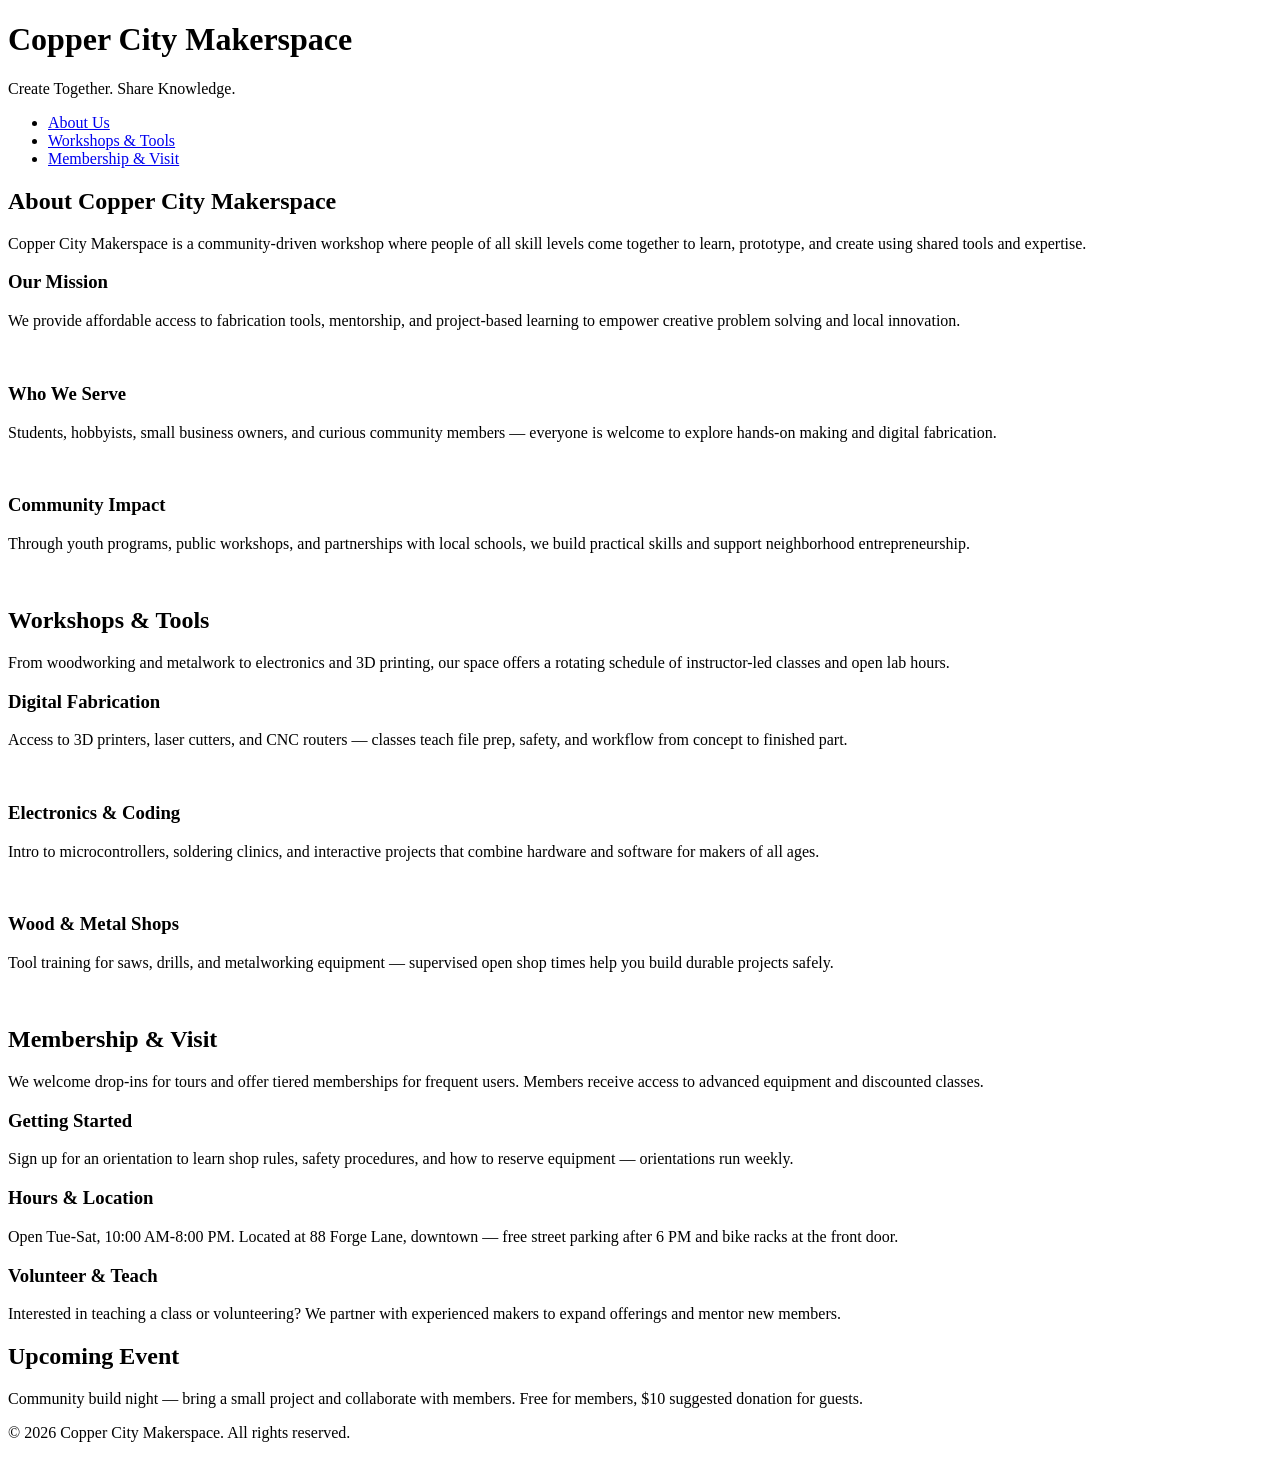
==== index.html @ f1df3cf2 "Added new pages" ====
<!DOCTYPE html>
<html lang="en">
<head>
    <meta charset="UTF-8">
    <meta name="viewport" content="width=device-width, initial-scale=1.0">
    <link rel="stylesheet" href="styles.css">
    <title>Copper City Makerspace</title>
</head>
<body>
    <header>
        <h1>Copper City Makerspace</h1>
        <p>Create Together. Share Knowledge.</p>
    </header>
<nav>
    <ul>
        <li><a href="about.html">About Us</a></li>
        <li><a href="workshops.html">Workshops & Tools</a></li>
        <li><a href="memberships.html">Membership & Visit</a></li>
    </ul>
</nav>
<main>
    <section id="about">
        <h2>About Copper City Makerspace</h2>
        <p>Copper City Makerspace is a community-driven workshop where people of all skill levels come together to learn, prototype, and create using shared tools and expertise.</p>
        <div class="card-row">
            <section>
                <h3>Our Mission</h3>
                <p>We provide affordable access to fabrication tools, mentorship, and project-based learning to empower creative problem solving and local innovation.</p>
                <img src="images/engineering.jpg" alt="" width="300">
            </section>
            <section>
                <h3>Who We Serve</h3>
                <p>Students, hobbyists, small business owners, and curious community members — everyone is welcome to explore hands-on making and digital fabrication.</p>
                <img src="images/ideation.jpg" alt="" width="300">
            </section>
            <section>
                <h3>Community Impact</h3>
                <p>Through youth programs, public workshops, and partnerships with local schools, we build practical skills and support neighborhood entrepreneurship.</p>
                <img src="images/storytelling.jpg" alt="" width="300">
            </section>
        </div>
    </section>
    <section id="workshops">
        <h2>Workshops & Tools</h2>
        <p>From woodworking and metalwork to electronics and 3D printing, our space offers a rotating schedule of instructor-led classes and open lab hours.</p>
        <div class="card-row">
            <section>
                <h3>Digital Fabrication</h3>
                <p>Access to 3D printers, laser cutters, and CNC routers — classes teach file prep, safety, and workflow from concept to finished part.</p>
                <img src="images/3Dprinter.jpg" alt="" width="300">
            </section>
            <section>
                <h3>Electronics & Coding</h3>
                <p>Intro to microcontrollers, soldering clinics, and interactive projects that combine hardware and software for makers of all ages.</p>
                <img src="images/microcontroller.jpg" alt="" width="300">
            </section>
            <section>
                <h3>Wood & Metal Shops</h3>
                <p>Tool training for saws, drills, and metalworking equipment — supervised open shop times help you build durable projects safely.</p>
                <img src="images/metalworking.jpg" alt="" width="300">
            </section>
        </div>
    </section>
    <section id="memberships">
        <h2>Membership & Visit</h2>
        <p>We welcome drop-ins for tours and offer tiered memberships for frequent users. Members receive access to advanced equipment and discounted classes.</p>
        <div class="card-row"> 
            <section>
                <h3>Getting Started</h3>
                <p>Sign up for an orientation to learn shop rules, safety procedures, and how to reserve equipment — orientations run weekly.</p>
            </section>
            <section>
                <h3>Hours & Location</h3>
                <p>Open Tue-Sat, 10:00 AM-8:00 PM. Located at 88 Forge Lane, downtown — free street parking after 6 PM and bike racks at the front door.</p>
            </section>
            <section>
                <h3>Volunteer & Teach</h3>
                <p>Interested in teaching a class or volunteering? We partner with experienced makers to expand offerings and mentor new members.</p>
            </section>
        </div>
    </section>
</main>
<aside>
    <h2>Upcoming Event</h2>
    <p>Community build night — bring a small project and collaborate with members. Free for members, $10 suggested donation for guests.</p>
</aside>
<footer>
    <p>&copy; 2026 Copper City Makerspace. All rights reserved.</p>
</footer>
</body>
</html>
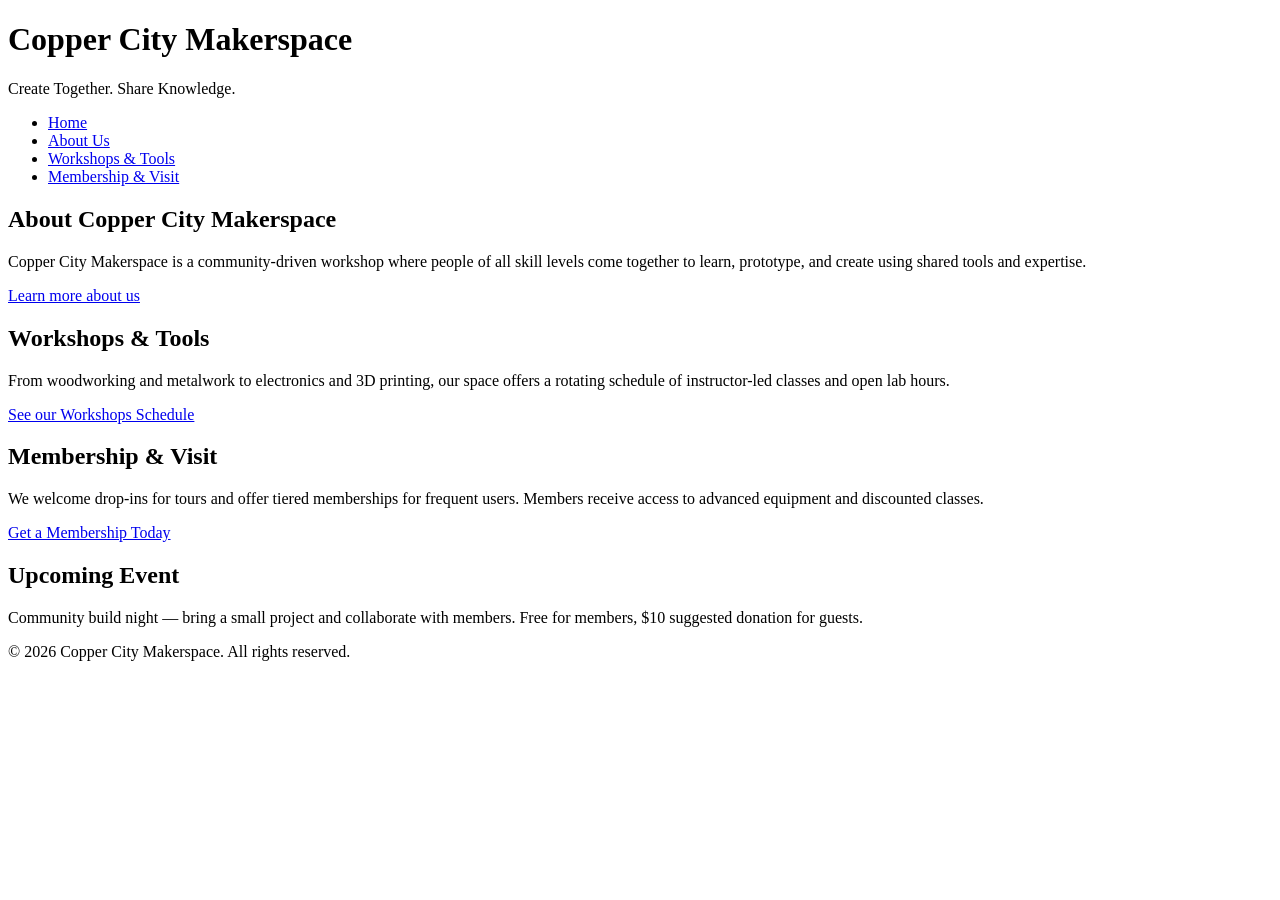
==== commit 5928a7b8: "Next iteration of HTML complete" ====
--- a/index.html
+++ b/index.html
@@ -13,6 +13,7 @@
     </header>
 <nav>
     <ul>
+        <li><a href="index.html">Home</a></li>
         <li><a href="about.html">About Us</a></li>
         <li><a href="workshops.html">Workshops & Tools</a></li>
         <li><a href="memberships.html">Membership & Visit</a></li>
@@ -22,62 +23,17 @@
     <section id="about">
         <h2>About Copper City Makerspace</h2>
         <p>Copper City Makerspace is a community-driven workshop where people of all skill levels come together to learn, prototype, and create using shared tools and expertise.</p>
-        <div class="card-row">
-            <section>
-                <h3>Our Mission</h3>
-                <p>We provide affordable access to fabrication tools, mentorship, and project-based learning to empower creative problem solving and local innovation.</p>
-                <img src="images/engineering.jpg" alt="" width="300">
-            </section>
-            <section>
-                <h3>Who We Serve</h3>
-                <p>Students, hobbyists, small business owners, and curious community members — everyone is welcome to explore hands-on making and digital fabrication.</p>
-                <img src="images/ideation.jpg" alt="" width="300">
-            </section>
-            <section>
-                <h3>Community Impact</h3>
-                <p>Through youth programs, public workshops, and partnerships with local schools, we build practical skills and support neighborhood entrepreneurship.</p>
-                <img src="images/storytelling.jpg" alt="" width="300">
-            </section>
-        </div>
+        <a href="about.html">Learn more about us</a>
     </section>
     <section id="workshops">
         <h2>Workshops & Tools</h2>
         <p>From woodworking and metalwork to electronics and 3D printing, our space offers a rotating schedule of instructor-led classes and open lab hours.</p>
-        <div class="card-row">
-            <section>
-                <h3>Digital Fabrication</h3>
-                <p>Access to 3D printers, laser cutters, and CNC routers — classes teach file prep, safety, and workflow from concept to finished part.</p>
-                <img src="images/3Dprinter.jpg" alt="" width="300">
-            </section>
-            <section>
-                <h3>Electronics & Coding</h3>
-                <p>Intro to microcontrollers, soldering clinics, and interactive projects that combine hardware and software for makers of all ages.</p>
-                <img src="images/microcontroller.jpg" alt="" width="300">
-            </section>
-            <section>
-                <h3>Wood & Metal Shops</h3>
-                <p>Tool training for saws, drills, and metalworking equipment — supervised open shop times help you build durable projects safely.</p>
-                <img src="images/metalworking.jpg" alt="" width="300">
-            </section>
-        </div>
+        <a href="workshops.html">See our Workshops Schedule</a>
     </section>
     <section id="memberships">
         <h2>Membership & Visit</h2>
         <p>We welcome drop-ins for tours and offer tiered memberships for frequent users. Members receive access to advanced equipment and discounted classes.</p>
-        <div class="card-row"> 
-            <section>
-                <h3>Getting Started</h3>
-                <p>Sign up for an orientation to learn shop rules, safety procedures, and how to reserve equipment — orientations run weekly.</p>
-            </section>
-            <section>
-                <h3>Hours & Location</h3>
-                <p>Open Tue-Sat, 10:00 AM-8:00 PM. Located at 88 Forge Lane, downtown — free street parking after 6 PM and bike racks at the front door.</p>
-            </section>
-            <section>
-                <h3>Volunteer & Teach</h3>
-                <p>Interested in teaching a class or volunteering? We partner with experienced makers to expand offerings and mentor new members.</p>
-            </section>
-        </div>
+        <a href="memberships.html">Get a Membership Today</a>
     </section>
 </main>
 <aside>
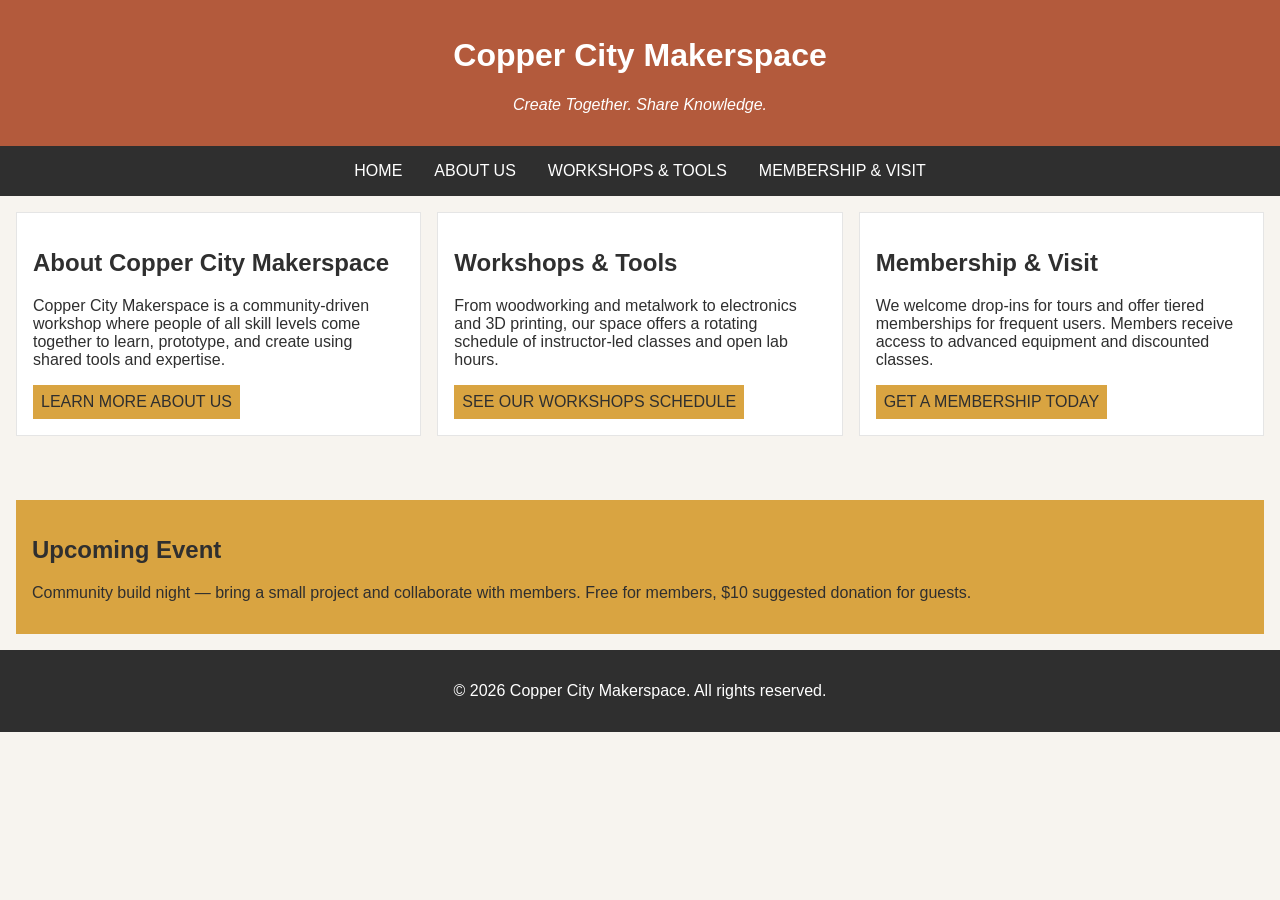
==== commit a3749faa: "Completed iteration" ====
--- a/index.html
+++ b/index.html
@@ -7,19 +7,19 @@
     <title>Copper City Makerspace</title>
 </head>
 <body>
-    <header>
-        <h1>Copper City Makerspace</h1>
-        <p>Create Together. Share Knowledge.</p>
-    </header>
+<header>
+    <h1>Copper City Makerspace</h1>
+    <p>Create Together. Share Knowledge.</p>
+</header>
 <nav>
-    <ul>
+     <ul>
         <li><a href="index.html">Home</a></li>
         <li><a href="about.html">About Us</a></li>
         <li><a href="workshops.html">Workshops & Tools</a></li>
         <li><a href="memberships.html">Membership & Visit</a></li>
     </ul>
 </nav>
-<main>
+<main class="card-row">
     <section id="about">
         <h2>About Copper City Makerspace</h2>
         <p>Copper City Makerspace is a community-driven workshop where people of all skill levels come together to learn, prototype, and create using shared tools and expertise.</p>
--- a/styles.css
+++ b/styles.css
@@ -0,0 +1,123 @@
+/* =====  CSS by Christina Carrasquilla, updated by Steven Bentley =====  */
+
+/* ===== Color Palette 
+
+Copper:#B35A3C
+Charcoal:#2F2F2F
+Light Background:#F7F4EF
+Card Background:#FFFFFF
+Soft Gold:#D9A441
+Border:#E5E5E5
+
+===== */
+
+/* ===== GLOBAL (Base) Styles ===== */
+
+body {
+    font-family: Arial, sans-serif;
+    margin: 0;
+    background-color: #F7F4EF;
+    color: #2F2F2F;
+    display: grid;
+    grid-template-columns: 1fr;
+}
+
+header {
+    background-color: #B35A3C;
+    color: white;
+    text-align: center;
+    padding: 1rem;
+}
+
+header img {
+    margin-top: 0.5rem;
+}
+header p {
+    font-style:italic;
+}
+nav {
+    background-color: #2F2F2F;
+    padding:.5rem;
+}
+
+nav ul {
+    list-style: none;
+    margin: 0;
+    padding: 0;
+}
+
+nav a {
+    color: white;
+    text-decoration: none;
+    padding: 0.5rem;
+    display: inline-block;
+    text-transform:uppercase;
+}
+
+nav a:hover {
+    background-color: #B35A3C;
+}
+
+main {
+    padding: 1rem;
+}
+
+main a {
+    background-color: #D9A441;
+    color: #2F2F2F;
+    text-decoration: none;
+    padding: 0.5rem;
+    display: inline-block;
+    text-transform:uppercase;
+}
+
+main a:hover {
+    background-color: #B35A3C;
+    color: white;
+}
+
+section {
+    margin-bottom: 2rem;
+}
+
+.card-row section {
+    background-color: white;
+    border: 1px solid #E5E5E5;
+    padding: 1rem;
+}
+
+img {
+    display: block;
+    margin-top: 0.5rem;
+    max-width: 100%;
+}
+
+aside {
+    background-color: #D9A441;
+    padding: 1rem;
+    margin: 1rem;
+}
+
+footer {
+    background-color: #2F2F2F;
+    color: white;
+    text-align: center;
+    padding: 1rem;
+}
+/* ===== Media Queries (Medium) ===== */
+@media screen and (min-width: 817px) {
+    nav ul {
+        display: flex;
+        justify-content: center;
+        gap: 1rem;
+    }
+
+    .card-row {
+        display: flex;
+        gap: 1rem;
+    }
+
+    .card-row section {
+        width: 30%;
+    }
+}
